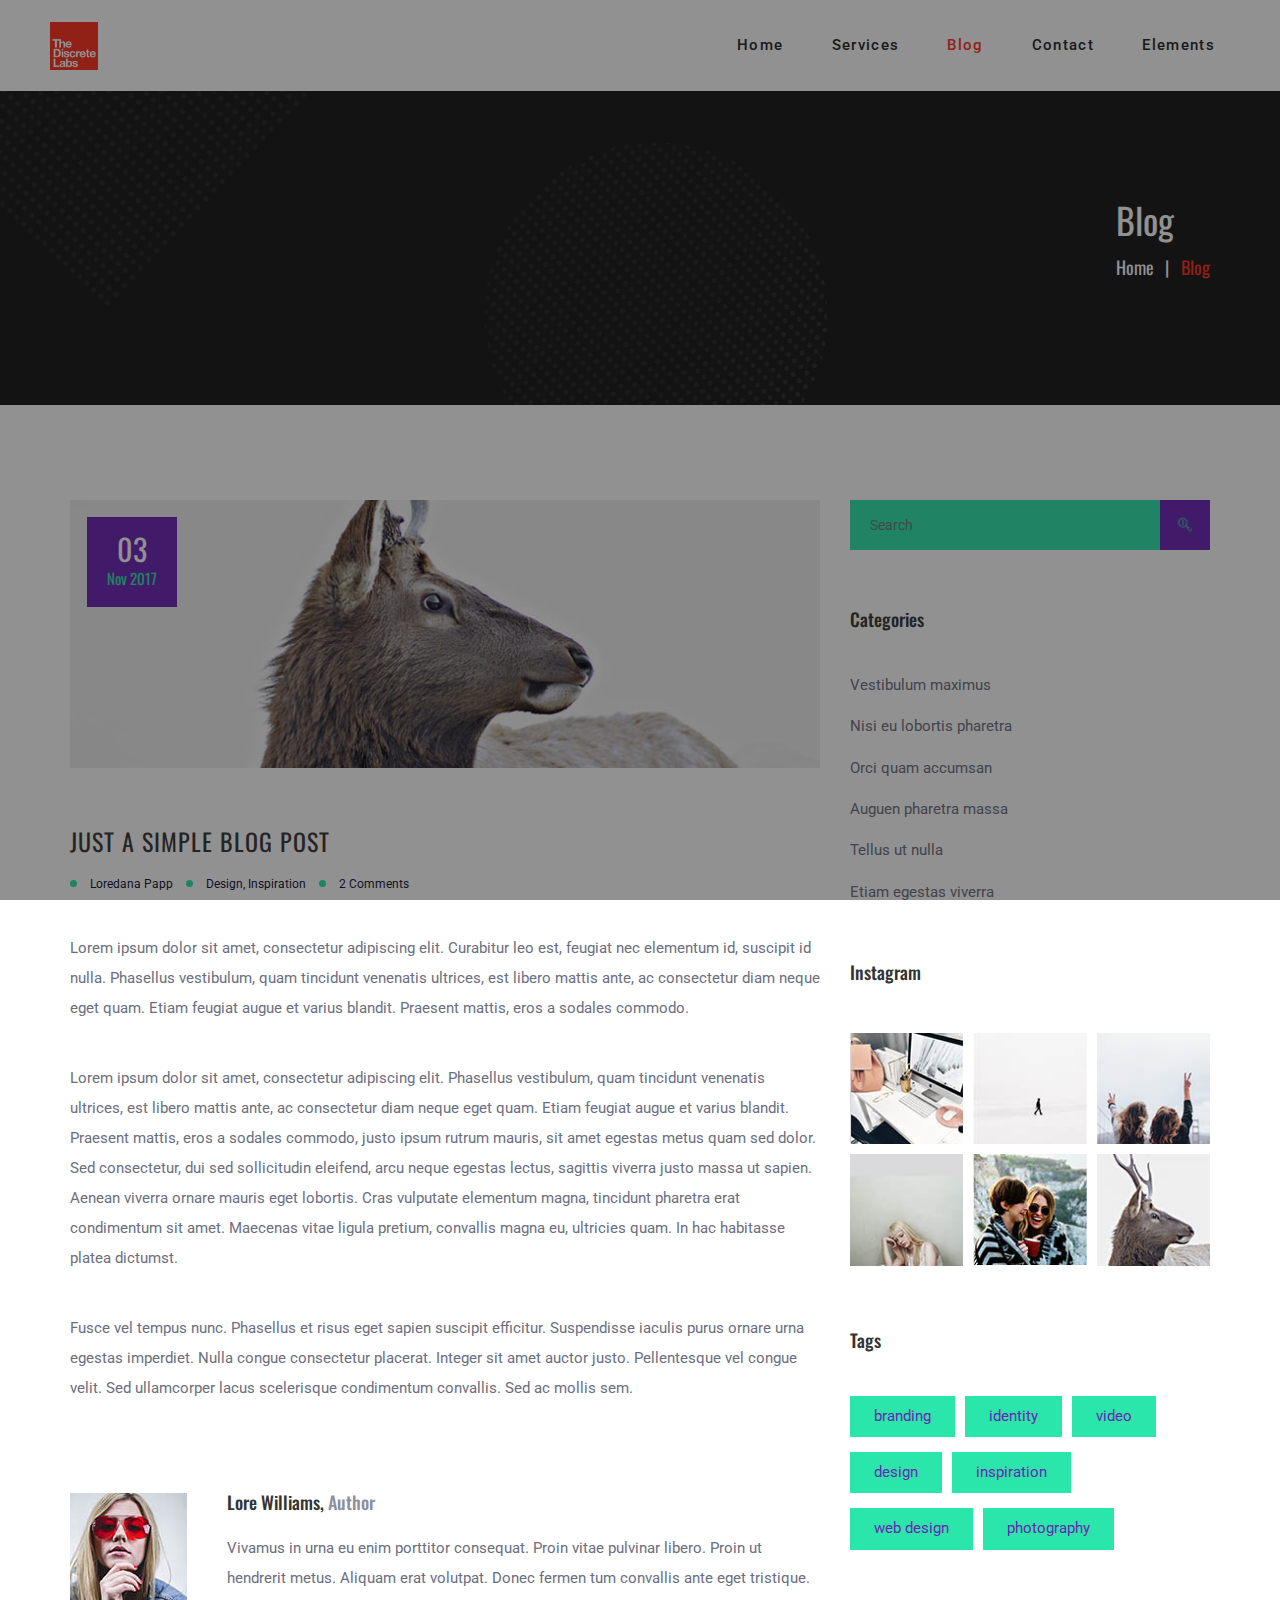
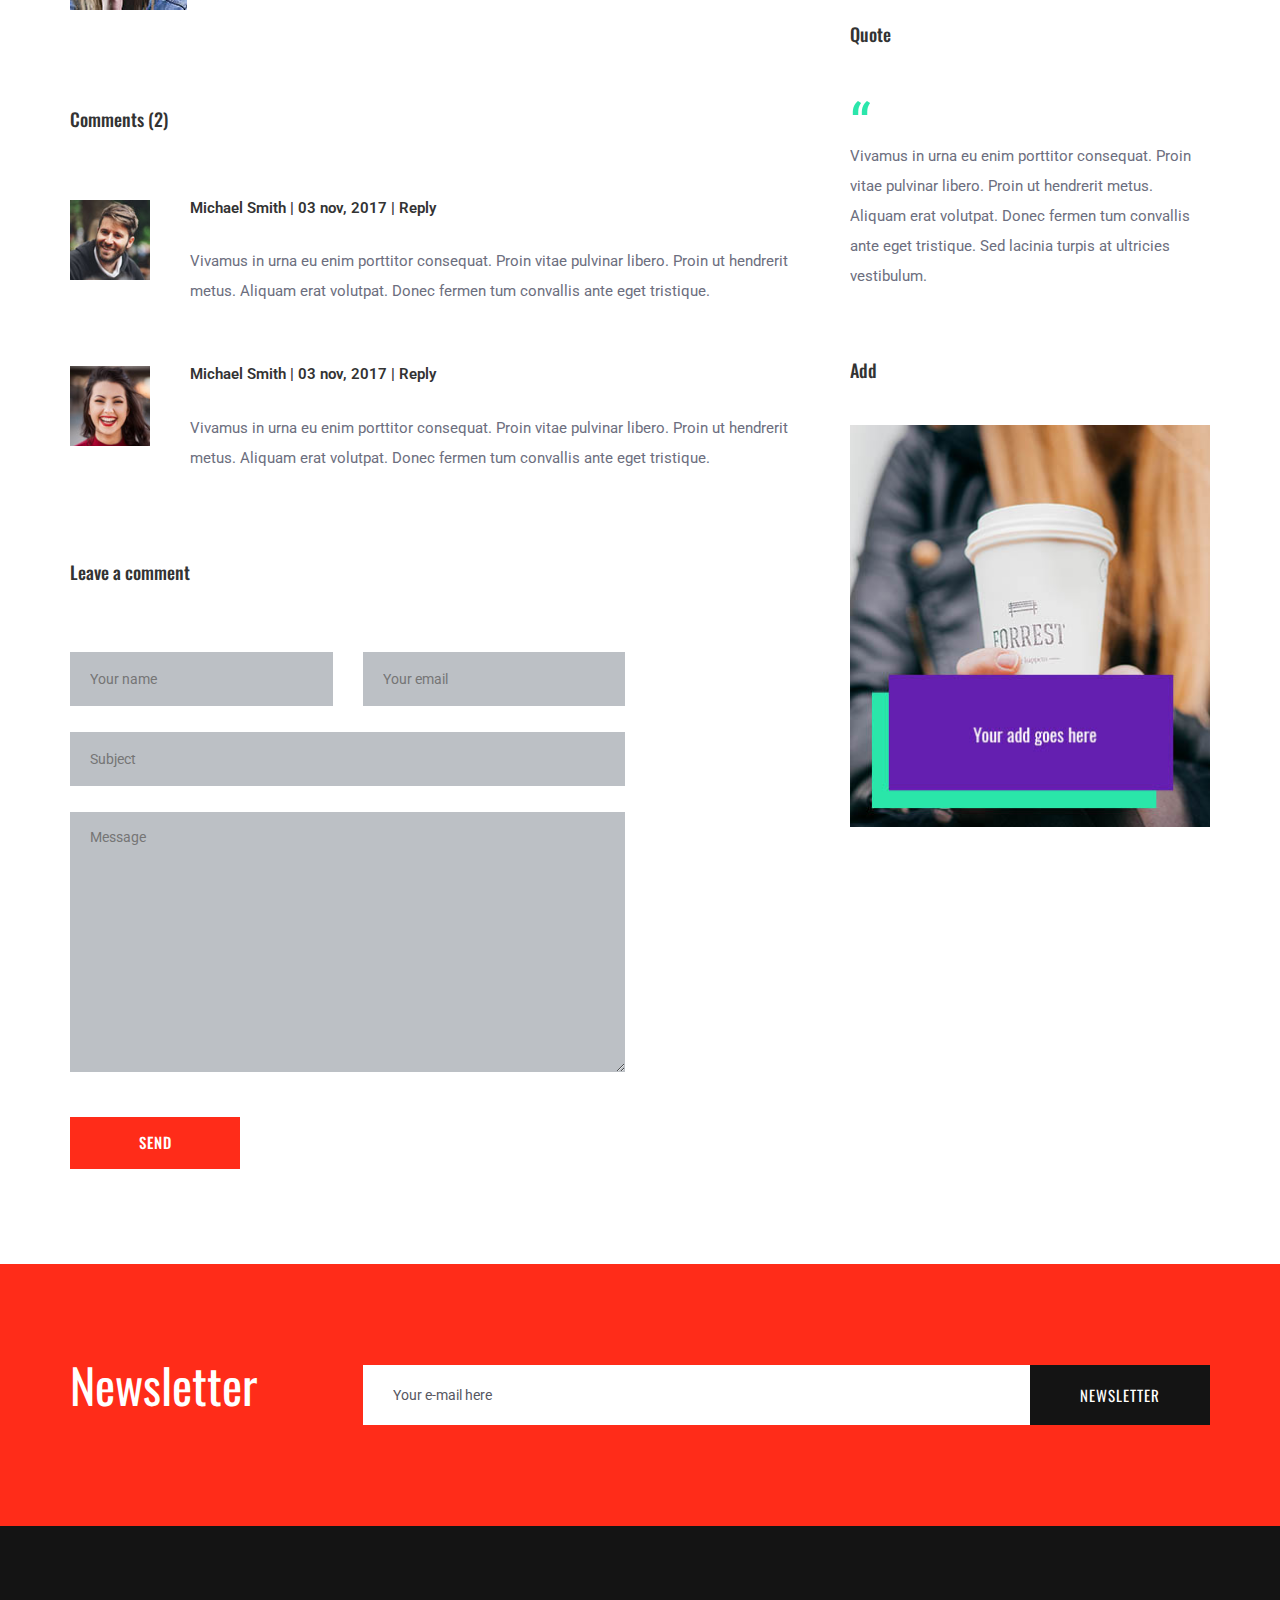
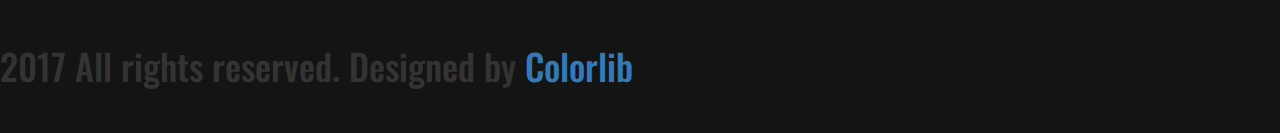
==== blog-post.html @ 73f7ffe5 "Initial Commit" ====
<!DOCTYPE html>
<html lang="en">
<head>
	<title>Labs - Design Studio</title>
	<meta charset="UTF-8">
	<meta name="description" content="Labs - Design Studio">
	<meta name="keywords" content="lab, onepage, creative, html">
	<meta name="viewport" content="width=device-width, initial-scale=1.0">
	<!-- Favicon -->
	<link href="img/favicon.ico" rel="shortcut icon"/>

	<!-- Google Fonts -->
	<link href="https://fonts.googleapis.com/css?family=Oswald:300,400,500,700|Roboto:300,400,600" rel="stylesheet">

	<!-- Stylesheets -->
	<link rel="stylesheet" href="css/bootstrap.min.css"/>
	<link rel="stylesheet" href="css/font-awesome.min.css"/>
	<link rel="stylesheet" href="css/flaticon.css"/>
	<link rel="stylesheet" href="css/owl.carousel.css"/>
	<link rel="stylesheet" href="css/style.css"/>


	<!--[if lt IE 9]>
	  <script src="https://oss.maxcdn.com/html5shiv/3.7.2/html5shiv.min.js"></script>
	  <script src="https://oss.maxcdn.com/respond/1.4.2/respond.min.js"></script>
	<![endif]-->

</head>
<body>
	<!-- Page Preloder -->
	<div id="preloder">
		<div class="loader">
			<img src="img/logo.png" alt="">
			<h2>Loading.....</h2>
		</div>
	</div>


	<!-- Header section -->
	<header class="header-section">
		<div class="logo">
			<img src="img/logo.png" alt=""><!-- Logo -->
		</div>
		<!-- Navigation -->
		<div class="responsive"><i class="fa fa-bars"></i></div>
		<nav>
			<ul class="menu-list">
				<li><a href="home.html">Home</a></li>
				<li><a href="services.html">Services</a></li>
				<li class="active"><a href="blog.html">Blog</a></li>
				<li><a href="contact.html">Contact</a></li>
				<li><a href="elements.html">Elements</a></li>
			</ul>
		</nav>
	</header>
	<!-- Header section end -->


	<!-- Page header -->
	<div class="page-top-section">
		<div class="overlay"></div>
		<div class="container text-right">
			<div class="page-info">
				<h2>Blog</h2>
				<div class="page-links">
					<a href="#">Home</a>
					<span>Blog</span>
				</div>
			</div>
		</div>
	</div>
	<!-- Page header end-->


	<!-- page section -->
	<div class="page-section spad">
		<div class="container">
			<div class="row">
				<div class="col-md-8 col-sm-7 blog-posts">
					<!-- Single Post -->
					<div class="single-post">
						<div class="post-thumbnail">
							<img src="img/blog/blog-1.jpg" alt="">
							<div class="post-date">
								<h2>03</h2>
								<h3>Nov 2017</h3>
							</div>
						</div>
						<div class="post-content">
							<h2 class="post-title">Just a simple blog post</h2>
							<div class="post-meta">
								<a href="">Loredana Papp</a>
								<a href="">Design, Inspiration</a>
								<a href="">2 Comments</a>
							</div>
							<p>Lorem ipsum dolor sit amet, consectetur adipiscing elit. Curabitur leo est, feugiat nec elementum id, suscipit id nulla. Phasellus vestibulum, quam tincidunt venenatis ultrices, est libero mattis ante, ac consectetur diam neque eget quam. Etiam feugiat augue et varius blandit. Praesent mattis, eros a sodales commodo.</p>
							<p>Lorem ipsum dolor sit amet, consectetur adipiscing elit. Phasellus vestibulum, quam tincidunt venenatis ultrices, est libero mattis ante, ac consectetur diam neque eget quam. Etiam feugiat augue et varius blandit. Praesent mattis, eros a sodales commodo, justo ipsum rutrum mauris, sit amet egestas metus quam sed dolor. Sed consectetur, dui sed sollicitudin eleifend, arcu neque egestas lectus, sagittis viverra justo massa ut sapien. Aenean viverra ornare mauris eget lobortis. Cras vulputate elementum magna, tincidunt pharetra erat condimentum sit amet. Maecenas vitae ligula pretium, convallis magna eu, ultricies quam. In hac habitasse platea dictumst. </p>
							<p>Fusce vel tempus nunc. Phasellus et risus eget sapien suscipit efficitur. Suspendisse iaculis purus ornare urna egestas imperdiet. Nulla congue consectetur placerat. Integer sit amet auctor justo. Pellentesque vel congue velit. Sed ullamcorper lacus scelerisque condimentum convallis. Sed ac mollis sem. </p>
						</div>
						<!-- Post Author -->
						<div class="author">
							<div class="avatar">
								<img src="img/avatar/03.jpg" alt="">
							</div>
							<div class="author-info">
								<h2>Lore Williams, <span>Author</span></h2>
								<p>Vivamus in urna eu enim porttitor consequat. Proin vitae pulvinar libero. Proin ut hendrerit metus. Aliquam erat volutpat. Donec fermen tum convallis ante eget tristique. </p>
							</div>
						</div>
						<!-- Post Comments -->
						<div class="comments">
							<h2>Comments (2)</h2>
							<ul class="comment-list">
								<li>
									<div class="avatar">
										<img src="img/avatar/01.jpg" alt="">
									</div>
									<div class="commetn-text">
										<h3>Michael Smith | 03 nov, 2017 | Reply</h3>
										<p>Vivamus in urna eu enim porttitor consequat. Proin vitae pulvinar libero. Proin ut hendrerit metus. Aliquam erat volutpat. Donec fermen tum convallis ante eget tristique. </p>
									</div>
								</li>
								<li>
									<div class="avatar">
										<img src="img/avatar/02.jpg" alt="">
									</div>
									<div class="commetn-text">
										<h3>Michael Smith | 03 nov, 2017 | Reply</h3>
										<p>Vivamus in urna eu enim porttitor consequat. Proin vitae pulvinar libero. Proin ut hendrerit metus. Aliquam erat volutpat. Donec fermen tum convallis ante eget tristique. </p>
									</div>
								</li>
							</ul>
						</div>
						<!-- Commert Form -->
						<div class="row">
							<div class="col-md-9 comment-from">
								<h2>Leave a comment</h2>
								<form class="form-class">
									<div class="row">
										<div class="col-sm-6">
											<input type="text" name="name" placeholder="Your name">
										</div>
										<div class="col-sm-6">
											<input type="text" name="email" placeholder="Your email">
										</div>
										<div class="col-sm-12">
											<input type="text" name="subject" placeholder="Subject">
											<textarea name="message" placeholder="Message"></textarea>
											<button class="site-btn">send</button>
										</div>
									</div>
								</form>
							</div>
						</div>
					</div>
				</div>
				<!-- Sidebar area -->
				<div class="col-md-4 col-sm-5 sidebar">
					<!-- Single widget -->
					<div class="widget-item">
						<form action="#" class="search-form">
							<input type="text" placeholder="Search">
							<button class="search-btn"><i class="flaticon-026-search"></i></button>
						</form>
					</div>
					<!-- Single widget -->
					<div class="widget-item">
						<h2 class="widget-title">Categories</h2>
						<ul>
							<li><a href="#">Vestibulum maximus</a></li>
							<li><a href="#">Nisi eu lobortis pharetra</a></li>
							<li><a href="#">Orci quam accumsan </a></li>
							<li><a href="#">Auguen pharetra massa</a></li>
							<li><a href="#">Tellus ut nulla</a></li>
							<li><a href="#">Etiam egestas viverra </a></li>
						</ul>
					</div>
					<!-- Single widget -->
					<div class="widget-item">
						<h2 class="widget-title">Instagram</h2>
						<ul class="instagram">
							<li><img src="img/instagram/1.jpg" alt=""></li>
							<li><img src="img/instagram/2.jpg" alt=""></li>
							<li><img src="img/instagram/3.jpg" alt=""></li>
							<li><img src="img/instagram/4.jpg" alt=""></li>
							<li><img src="img/instagram/5.jpg" alt=""></li>
							<li><img src="img/instagram/6.jpg" alt=""></li>
						</ul>
					</div>
					<!-- Single widget -->
					<div class="widget-item">
						<h2 class="widget-title">Tags</h2>
						<ul class="tag">
							<li><a href="">branding</a></li>
							<li><a href="">identity</a></li>
							<li><a href="">video</a></li>
							<li><a href="">design</a></li>
							<li><a href="">inspiration</a></li>
							<li><a href="">web design</a></li>
							<li><a href="">photography</a></li>
						</ul>
					</div>
					<!-- Single widget -->
					<div class="widget-item">
						<h2 class="widget-title">Quote</h2>
						<div class="quote">
							<span class="quotation">‘​‌‘​‌</span>
							<p>Vivamus in urna eu enim porttitor consequat. Proin vitae pulvinar libero. Proin ut hendrerit metus. Aliquam erat volutpat. Donec fermen tum convallis ante eget tristique. Sed lacinia turpis at ultricies vestibulum.</p>
						</div>
					</div>
					<!-- Single widget -->
					<div class="widget-item">
						<h2 class="widget-title">Add</h2>
						<div class="add">
							<a href=""><img src="img/add.jpg" alt=""></a>
						</div>
					</div>
				</div>
			</div>
		</div>
	</div>
	<!-- page section end-->


	<!-- newsletter section -->
	<div class="newsletter-section spad">
		<div class="container">
			<div class="row">
				<div class="col-md-3">
					<h2>Newsletter</h2>
				</div>
				<div class="col-md-9">
					<!-- newsletter form -->
					<form class="nl-form">
						<input type="text" placeholder="Your e-mail here">
						<button class="site-btn btn-2">Newsletter</button>
					</form>
				</div>
			</div>
		</div>
	</div>
	<!-- newsletter section end-->


	<!-- Footer section -->
	<footer class="footer-section">
		<h2>2017 All rights reserved. Designed by <a href="https://colorlib.com" target="_blank">Colorlib</a></h2>
	</footer>
	<!-- Footer section end -->



	<!--====== Javascripts & Jquery ======-->
	<script src="js/jquery-2.1.4.min.js"></script>
	<script src="js/owl.carousel.min.js"></script>
	<script src="js/main.js"></script>
</body>
</html>
---- css/flaticon.css ----
/*
  	Flaticon icon font: Flaticon
  	Creation date: 23/10/2017 13:59
  	*/

@font-face {
  font-family: "Flaticon";
  src: url("../fonts/Flaticon.eot");
  src: url("../fonts/Flaticon.eot?#iefix") format("embedded-opentype"),
       url("../fonts/Flaticon.woff") format("woff"),
       url("../fonts/Flaticon.ttf") format("truetype"),
       url("../fonts/Flaticon.svg#Flaticon") format("svg");
  font-weight: normal;
  font-style: normal;
}

@media screen and (-webkit-min-device-pixel-ratio:0) {
  @font-face {
    font-family: "Flaticon";
    src: url("../fonts/Flaticon.svg#Flaticon") format("svg");
  }
}

[class^="flaticon-"]:before, [class*=" flaticon-"]:before,
[class^="flaticon-"]:after, [class*=" flaticon-"]:after {   
  font-family: Flaticon;
  font-style: normal;
}

.flaticon-001-picture:before { content: "\f100"; }
.flaticon-002-caliper:before { content: "\f101"; }
.flaticon-003-energy-drink:before { content: "\f102"; }
.flaticon-004-build:before { content: "\f103"; }
.flaticon-005-thinking-1:before { content: "\f104"; }
.flaticon-006-prism:before { content: "\f105"; }
.flaticon-007-paint:before { content: "\f106"; }
.flaticon-008-team:before { content: "\f107"; }
.flaticon-009-idea-3:before { content: "\f108"; }
.flaticon-010-diamond:before { content: "\f109"; }
.flaticon-011-compass:before { content: "\f10a"; }
.flaticon-012-cube:before { content: "\f10b"; }
.flaticon-013-puzzle:before { content: "\f10c"; }
.flaticon-014-magic-wand:before { content: "\f10d"; }
.flaticon-015-book:before { content: "\f10e"; }
.flaticon-016-vision:before { content: "\f10f"; }
.flaticon-017-notebook:before { content: "\f110"; }
.flaticon-018-laptop-1:before { content: "\f111"; }
.flaticon-019-coffee-cup:before { content: "\f112"; }
.flaticon-020-creativity:before { content: "\f113"; }
.flaticon-021-thinking:before { content: "\f114"; }
.flaticon-022-branding:before { content: "\f115"; }
.flaticon-023-flask:before { content: "\f116"; }
.flaticon-024-idea-2:before { content: "\f117"; }
.flaticon-025-imagination:before { content: "\f118"; }
.flaticon-026-search:before { content: "\f119"; }
.flaticon-027-monitor:before { content: "\f11a"; }
.flaticon-028-idea-1:before { content: "\f11b"; }
.flaticon-029-sketchbook:before { content: "\f11c"; }
.flaticon-030-computer:before { content: "\f11d"; }
.flaticon-031-scheme:before { content: "\f11e"; }
.flaticon-032-explorer:before { content: "\f11f"; }
.flaticon-033-museum:before { content: "\f120"; }
.flaticon-034-cactus:before { content: "\f121"; }
.flaticon-035-smartphone:before { content: "\f122"; }
.flaticon-036-brainstorming:before { content: "\f123"; }
.flaticon-037-idea:before { content: "\f124"; }
.flaticon-038-graphic-tool-1:before { content: "\f125"; }
.flaticon-039-vector:before { content: "\f126"; }
.flaticon-040-rgb:before { content: "\f127"; }
.flaticon-041-graphic-tool:before { content: "\f128"; }
.flaticon-042-typography:before { content: "\f129"; }
.flaticon-043-sketch:before { content: "\f12a"; }
.flaticon-044-paint-bucket:before { content: "\f12b"; }
.flaticon-045-video-player:before { content: "\f12c"; }
.flaticon-046-laptop:before { content: "\f12d"; }
.flaticon-047-artificial-intelligence:before { content: "\f12e"; }
.flaticon-048-abstract:before { content: "\f12f"; }
.flaticon-049-projector:before { content: "\f130"; }
.flaticon-050-satellite:before { content: "\f131"; }
---- css/style.css ----
/* =================================
------------------------------------
	Labs - Design Studio
	Version: 1.0
 ------------------------------------ 
 ====================================*/
/*Includes:
 1. Default
 2. Theme
 3. Common Elements
 */
/*----------------------------------------*/
/*  1.  Theme default CSS
/*----------------------------------------*/
html,
body {
  height: 100%;
  font-family: "Roboto", sans-serif;
}

img {
  max-width: 100%;
}

h1,
h2,
h3,
h4,
h5,
h6 {
  font-family: "Oswald", sans-serif;
  padding: 0;
  margin: 0;
}

h2 {
  font-size: 36px;
}

p {
  font-size: 15px;
  color: #6c6e7e;
  line-height: 30px;
  font-family: "Roboto", sans-serif;
}

a:hover,
a:focus {
  text-decoration: none;
  outline: none;
  color: #0b1033;
}

li,
ul {
  margin: 0;
  padding: 0;
}

/*------------------------
	Helper css
--------------------------*/
.fix {
  overflow: hidden;
}

.pt100 {
  padding-top: 100px;
}

.pb100 {
  padding-bottom: 100px;
}

.mt100 {
  margin-top: 100px;
}

.mb100 {
  margin-bottom: 100px;
}

.mt60 {
  margin-top: 70px;
}

.mr20 {
  margin-right: 20px;
}

.mb0 {
  margin-bottom: 0 !important;
}

.col-push {
  left: 50%;
}

.col-pull {
  right: 50%;
}

.nopad {
  padding-left: 0;
  padding-right: 0;
}

.spad {
  padding-top: 95px;
  padding-bottom: 95px;
}

.section-title {
  text-align: center;
  margin-bottom: 90px;
  padding-top: 50px;
  position: relative;
}

.section-title h2 {
  text-transform: uppercase;
  color: #fff;
  font-weight: 400;
}

.section-title h2 span {
  background: #FF2C19;
  padding: 0 3px 5px;
  display: inline-block;
  color: #0b1033;
}

.section-title:after {
  content: "";
  position: absolute;
  left: 50%;
  top: 0;
  width: 5px;
  height: 30px;
  margin-left: -2.5px;
  background: #FF2C19;
}

.section-title.left {
  text-align: left;
}

.section-title.left:after {
  left: 0;
  margin-left: 0;
}

.section-title.dark h2 {
  color: #0b1033;
}

/*------------------------
	Common elements
--------------------------*/
.site-btn {
  font-family: "Oswald", sans-serif;
  font-size: 15px;
  color: #ffffff;
  display: inline-block;
  text-transform: uppercase;
  background: #FF2C19;
  padding: 15px 50px;
  font-weight: 500;
  letter-spacing: 1px;
  min-width: 170px;
  text-align: center;
  border: none;
}

.site-btn.btn-2 {
  background: #141414;
  color: #fff;
  font-weight: 400;
}

.site-btn.btn-3 {
  background: transparent;
  color: #141414;
  border: 1px solid #141414;
  padding: 14px 50px;
}

.site-btn:hover,
.site-btn:focus {
  text-decoration: none;
  outline: none;
}

/*------------------
	Preloder
--------------------*/
#preloder {
  position: fixed;
  width: 100%;
  height: 100%;
  top: 0;
  left: 0;
  z-index: 999999;
  background: #141414;
  display: table;
}

.loader {
  text-align: center;
  display: table-cell;
  vertical-align: middle;
}

.loader img {
  height: 100px;
  animation: loader 0.8s linear infinite;
  -webkit-animation: loader 0.8s linear infinite;
}

.loader h2 {
  color: #FF2C19;
  font-size: 14px;
  margin-top: 10px;
}

@keyframes loader {
  0% {
    opacity: 1;
  }
  50% {
    opacity: 0.3;
  }
  100% {
    opacity: 1;
  }
}
@-webkit-keyframes loader {
  0% {
    opacity: 1;
  }
  50% {
    opacity: 0.3;
  }
  100% {
    opacity: 1;
  }
}
/*------------------------
	Header css
--------------------------*/
.responsive {
  display: none;
}

.container-fluid {
  width: 95%;
  max-width: 1280px;
  margin: 0 auto;
}

.header-section {
  position: absolute;
  top: 0;
  left: 0;
  width: 100%;
  z-index: 999;
  padding: 0 50px;
  background: white;
  -webkit-transition: all 0.4s ease 0s;
  -o-transition: all 0.4s ease 0s;
  transition: all 0.4s ease 0s;
}

.header-section .logo {
  display: block;
  float: left;
  padding-top: 22px;
}

.header-section .logo img {
  height: 48px;
  width: auto;
  -webkit-transition: all 0.4s ease 0s;
  -o-transition: all 0.4s ease 0s;
  transition: all 0.4s ease 0s;
}

.header-section .menu-list {
  list-style: none;
  float: right;
}

.header-section .menu-list li {
  display: inline;
}

.header-section .menu-list li a {
  display: inline-block;
  padding: 35px 15px;
  margin-right: 15px;
  color: #222;
  position: relative;
  font-family: "Roboto", sans-serif;
  font-weight: 500;
  font-size: 15px;
  letter-spacing: 0.09em;
  -webkit-transition: all 0.4s ease 0s;
  -o-transition: all 0.4s ease 0s;
  transition: all 0.4s ease 0s;
}

.header-section .menu-list li a:hover,
.header-section .menu-list li a.active {
  color: #bcc0c5;
}

.header-section .menu-list li:last-child a {
  margin-right: 0;
}

.header-section .menu-list li.active a {
  color: #FF2C19;
}

.header-section .menu-list .current a:after {
  width: 10px;
  margin-left: -5px;
}

/*------------------------
	Footer section
--------------------------*/
.footer-section {
  background: #141414;
  padding: 120px 0 48px 0;
}
.footer-section .footer-about {
  display: flex;
  justify-content: space-between;
}
.footer-section .footer-about .logo {
  display: block;
  flex-shrink: 1;
  padding: 8px 0;
}
.footer-section .footer-about .logo img {
  height: 56px;
  width: auto;
  -webkit-transition: all 0.4s ease 0s;
  -o-transition: all 0.4s ease 0s;
  transition: all 0.4s ease 0s;
}
.footer-section .footer-about .blurb {
  flex: 1 1 85%;
  align-self: center;
}
.footer-section .footer-about .blurb h3 {
  font-family: "Roboto", sans-serif;
  font-size: 14px;
  line-height: 20px;
  padding: 8px 16px;
  font-weight: 300;
  max-width: 320px;
  color: #bcc0c5;
}
.footer-section .menu-list {
  list-style: none;
  display: flex;
  padding: 18px 0;
}
.footer-section .menu-list li {
  display: inline;
}
.footer-section .menu-list li a {
  display: inline-block;
  padding: 8px 4px;
  margin-right: 8px;
  color: #bcc0c5;
  position: relative;
  font-family: "Roboto", sans-serif;
  font-weight: 500;
  font-size: 14px;
  letter-spacing: 0.09em;
  -webkit-transition: all 0.4s ease 0s;
  -o-transition: all 0.4s ease 0s;
  transition: all 0.4s ease 0s;
}
.footer-section .footer-copyright {
  margin: 64px auto;
  text-align: center;
  font-size: 14px;
  font-family: "Roboto", sans-serif;
  color: #56565f;
}
@media screen and (min-width: 768px) and (max-width: 1280px) {
  .footer-section .site-btn {
    padding: 10px 30px;
  }
}
@media screen and (max-width: 768px) {
  .footer-section .footer-about {
    flex-direction: column;
    align-items: center;
    text-align: center;
  }
  .footer-section .menu-list {
    margin: 32px auto;
    flex-direction: column;
    align-items: center;
  }
}

/*------------------------
	Page Top Section
--------------------------*/
.page-top-section {
  position: relative;
  height: 405px;
  background: #141414;
}

.page-top-section .container {
  position: relative;
  z-index: 5;
}

.page-top-section .page-info {
  display: inline-block;
  padding-top: 200px;
}

.page-top-section .page-info h2 {
  color: #fff;
  font-weight: 400;
  margin-bottom: 15px;
  float: left;
}

.page-top-section .page-info .page-links a,
.page-top-section .page-info .page-links span {
  font-size: 18px;
  font-family: "Oswald", sans-serif;
  color: #fff;
  margin-right: 12px;
  padding-right: 12px;
  font-weight: 400;
  position: relative;
}

.page-top-section .page-info .page-links a:after,
.page-top-section .page-info .page-links span:after {
  position: absolute;
  content: "|";
  right: -3px;
}

.page-top-section .page-info .page-links span {
  margin-right: 0;
  padding-right: 0;
  color: #FF2C19;
}

.page-top-section .page-info .page-links span:after {
  display: none;
}

/*------------------------
	Newsletter Section
--------------------------*/
.newsletter-section {
  background: #FF2C19;
}

.newsletter-section h2 {
  font-size: 48px;
  color: #fff;
  font-weight: 400;
}

/* Newsletter form */
.nl-form {
  display: flex;
  padding: 6px 0;
}
.nl-form .site-btn {
  font-weight: 400;
  line-height: 30px;
  max-width: 400px;
}

.nl-form input[type=text] {
  border: none;
  padding: 15px 30px;
  flex-grow: 1;
  background: #ffffff;
  color: #56565f;
}

.nl-form input[type=text]:focus,
.nl-form input[type=text]:hover {
  outline: none;
}

.nl-form ::-webkit-input-placeholder {
  color: #56565f;
}

.nl-form :-ms-input-placeholder {
  color: #56565f;
}

.nl-form ::-ms-input-placeholder {
  color: #56565f;
}

.nl-form ::placeholder {
  color: #56565f;
}

.nl-form :-ms-input-placeholder {
  color: #56565f;
}

.nl-form ::-ms-input-placeholder {
  color: #56565f;
}

/*------------------------
	Hero section
--------------------------*/
.hero-section {
  height: 100%;
  position: relative;
}

.hero-content {
  width: 90%;
  max-width: 1200px;
  height: 100%;
  margin: 0 auto;
  display: flex;
  text-align: left;
  z-index: 5;
}
.hero-content .hero-center {
  align-self: center;
}
.hero-content h1, .hero-content h2 {
  text-align: left;
  color: #0b1033;
  margin-bottom: 0;
  margin-top: 2vw;
}
.hero-content h1 {
  font-size: 64px;
  font-weight: 700;
}
.hero-content h1 span {
  color: #FF2C19;
}
.hero-content h2 {
  font-size: 36px;
  font-weight: 400;
}
.hero-content .site-btn {
  margin-top: 48px;
}

.owl-carousel .owl-nav {
  position: absolute;
  top: 50%;
  width: 100%;
}

.owl-carousel .owl-nav .owl-prev,
.owl-carousel .owl-nav .owl-next {
  display: inline-block;
  height: 50px;
  width: 100px;
  background: #141414;
  color: #fff;
  text-align: center;
  padding-top: 10px;
  font-size: 20px;
  cursor: pointer;
}

.owl-carousel .owl-nav .owl-prev:hover,
.owl-carousel .owl-nav .owl-next:hover {
  background: #FF2C19;
}

.owl-carousel .owl-nav .owl-next {
  float: right;
}

.owl-carousel #bar {
  width: 0%;
  max-width: 100%;
  height: 4px;
  background: #FF2C19;
}

.owl-carousel #progressBar {
  width: 100%;
  position: absolute;
  bottom: 0;
  z-index: 1;
}

/*------------------------
	About section
--------------------------*/
.about-section,
.team-section {
  background: #141414;
  position: relative;
  z-index: 2;
}

.overlay {
  position: absolute;
  width: 100%;
  height: 100%;
  left: 0;
  top: 0;
  z-index: 3;
  background-image: url("../img/overlay.png");
  background-repeat: no-repeat;
  background-size: cover;
}

/*Card Section*/
.card-section {
  position: relative;
  padding-bottom: 100px;
  z-index: 5;
}

.lab-card {
  position: relative;
  margin-top: -50px;
  padding: 50px 25px;
  text-align: center;
  background: #f5faf8;
  -webkit-box-shadow: 0 0 8px rgba(74, 74, 74, 0.1);
  box-shadow: 0 0 8px rgba(74, 74, 74, 0.1);
  -webkit-transition: all 0.4s ease 0s;
  -o-transition: all 0.4s ease 0s;
  transition: all 0.4s ease 0s;
}

.lab-card .icon {
  margin-bottom: 30px;
  font-size: 70px;
  -webkit-transition: all 0.4s ease 0s;
  -o-transition: all 0.4s ease 0s;
  transition: all 0.4s ease 0s;
}

.lab-card h2 {
  text-transform: uppercase;
  font-size: 18px;
  color: #2b1640;
  margin-bottom: 30px;
  -webkit-transition: all 0.4s ease 0s;
  -o-transition: all 0.4s ease 0s;
  transition: all 0.4s ease 0s;
}

.lab-card p {
  color: #6c6e7e;
  line-height: 30px;
  -webkit-transition: all 0.4s ease 0s;
  -o-transition: all 0.4s ease 0s;
  transition: all 0.4s ease 0s;
}

.lab-card:hover {
  background: #FF2C19;
}

.lab-card:hover h2,
.lab-card:hover p,
.lab-card:hover .icon {
  color: #fff;
}

/* About contant */
.about-contant {
  position: relative;
  z-index: 5;
}

.about-contant p {
  color: #fff;
}

.intro-video {
  -webkit-transform: translateY(50%);
  -ms-transform: translateY(50%);
  transform: translateY(50%);
  margin-top: -90px;
}

.intro-video img {
  -webkit-box-shadow: 0 0 50px rgba(0, 0, 0, 0.35);
  box-shadow: 0 0 50px rgba(0, 0, 0, 0.35);
}

.intro-video a {
  position: absolute;
  width: 60px;
  height: 60px;
  left: 50%;
  top: 50%;
  margin-left: -30px;
  margin-top: -30px;
  color: #ffffff;
  background: #FF2C19;
  border-radius: 50%;
  text-align: center;
  padding-top: 20px;
  padding-left: 5px;
}

/*------------------------
  Testimonial section
--------------------------*/
.testimonial-section {
  padding-top: 320px;
  background: #220c3b;
  position: relative;
}

.test-overlay {
  position: absolute;
  background-image: url("../img/test-man.png");
  background-repeat: no-repeat;
  background-position: bottom right;
  background-size: contain;
  bottom: 0;
  height: 78%;
  left: 50px;
}

.testimonial span {
  display: block;
  font-family: "Roboto", sans-serif;
  font-size: 48px;
  color: #141414;
}

.testimonial p {
  font-style: italic;
  color: #fff;
  font-weight: 400;
  line-height: 36px;
}

.testimonial .avatar {
  width: 60px;
  height: 60px;
  border-radius: 50%;
  overflow: hidden;
  float: left;
  margin-right: 20px;
}

.testimonial .client-info {
  margin-top: 40px;
}

.testimonial .client-name {
  float: left;
  padding-top: 20px;
}

.testimonial .client-name h2 {
  font-size: 18px;
  color: #fff;
  font-weight: 400;
}

.testimonial .client-name p {
  font-style: normal;
  font-size: 12px;
  color: #969696;
}

/* Testimonial carousel */
#testimonial-slide {
  position: relative;
}

#testimonial-slide .owl-dots {
  position: absolute;
  width: 8px;
  top: 100px;
}

#testimonial-slide .owl-dots .owl-dot {
  width: 8px;
  height: 8px;
  background: #fff;
  border-radius: 15px;
  display: block;
  margin-bottom: 15px;
  position: relative;
  -webkit-transition: all 0.4s;
  -o-transition: all 0.4s;
  transition: all 0.4s;
}

#testimonial-slide .owl-dots .owl-dot:after {
  position: absolute;
  content: "";
  width: 28px;
  height: 28px;
  border: 2px solid #141414;
  border-radius: 40px;
  left: -10px;
  top: -10px;
  -webkit-transition: all 0.4s;
  -o-transition: all 0.4s;
  transition: all 0.4s;
  -webkit-transform: scale(0);
  -ms-transform: scale(0);
  transform: scale(0);
}

#testimonial-slide .owl-dots .owl-dot.active {
  background: #6a23b5;
  margin-bottom: 25px;
  margin-top: 25px;
}

#testimonial-slide .owl-dots .owl-dot.active:after {
  -webkit-transform: scale(1);
  -ms-transform: scale(1);
  transform: scale(1);
}

#testimonial-slide .owl-dots .owl-dot:first-child.active {
  margin-top: 15px;
}

/*----------------------------------
	header and icon box element
------------------------------------*/
.services-section {
  padding-top: 320px;
}

.service {
  margin-bottom: 90px;
}

.service,
.icon-box {
  display: -webkit-inline-box;
  display: -ms-inline-flexbox;
  display: inline-flex;
}

.service .icon,
.icon-box .icon {
  font-size: 40px;
  margin-right: 30px;
}

.service .service-text h2,
.service .icon-box-text h2,
.icon-box .service-text h2,
.icon-box .icon-box-text h2 {
  font-size: 18px;
  text-transform: uppercase;
  margin-bottom: 20px;
  font-weight: 400;
}

.service .service-text p,
.service .icon-box-text p,
.icon-box .service-text p,
.icon-box .icon-box-text p {
  font-size: 15px;
}

.service.light h2,
.service.light p,
.service.light .icon,
.icon-box.light h2,
.icon-box.light p,
.icon-box.light .icon {
  color: #fff;
}

.service.left,
.icon-box.left {
  text-align: right;
}

.service.left .icon,
.icon-box.left .icon {
  margin-left: 30px;
  margin-right: 0;
}

/*------------------------
	Team section
--------------------------*/
.team-section .container {
  position: relative;
  z-index: 5;
}

.member {
  text-align: center;
}

.member img {
  margin-bottom: 60px;
}

.member h2 {
  font-size: 24px;
  font-weight: 400;
  margin-bottom: 20px;
  color: #fff;
}

.member h3 {
  font-size: 14px;
  color: #FF2C19;
  font-weight: 400;
  text-transform: uppercase;
}

/*------------------------
	Promotion section
--------------------------*/
.promotion-section {
  background: #FF2C19;
  padding: 115px 0;
}

.promotion-section h2 {
  font-weight: 400;
  color: #fff;
  font-size: 48px;
  margin-bottom: 18px;
}

.promotion-section p {
  color: #fff;
  font-size: 24px;
  margin-bottom: 0;
  font-weight: 300;
}

.promotion-section .promo-btn-area {
  text-align: right;
  padding-top: 15px;
}

/*------------------------
	Contact section
--------------------------*/
.contact-section {
  position: relative;
}

.contact-section:after {
  position: absolute;
  content: "";
  width: 50%;
  height: 100%;
  left: 0px;
  top: 0;
  background: #141414;
  z-index: -1;
}

.form-class input[type=text] {
  width: 100%;
  margin-bottom: 26px;
  border: none;
  background: #bcc0c5;
  padding: 17px 20px;
}

.form-class input[type=text]:focus,
.form-class input[type=text]:hover {
  outline: none;
}

.form-class textarea {
  width: 100%;
  margin-bottom: 40px;
  border: none;
  background: #bcc0c5;
  padding: 15px 20px;
  height: 260px;
}

.form-class textarea:focus,
.form-class textarea:hover {
  outline: none;
}

/* Contact Info*/
.contact-info .section-title {
  margin-bottom: 40px;
}

.contact-info p {
  color: #fff;
}

.contact-info h3 {
  font-weight: 400;
  color: #FF2C19;
  margin-bottom: 20px;
}

.contact-info .con-item {
  font-size: 14px;
}

/*------------------------
	Features Section
--------------------------*/
.features .icon-box .icon {
  color: #2be6ab;
  margin-top: -10px;
}

.features .icon-box:last-child {
  margin-bottom: 0;
}

.features .icon-box {
  margin-bottom: 90px;
}

.service-subtitle {
  margin: 0 auto 48px;
  text-transform: uppercase;
  text-align: center;
  font-family: "Roboto", sans-serif;
  font-size: 18px;
  color: #FF2C19;
  font-weight: 600;
}

/*------------------------
	Services Card Section
--------------------------*/
.sv-card .card-img {
  position: relative;
  display: block;
  overflow: hidden;
  max-height: 260px;
}

.sv-card .card-img img {
  min-width: 100%;
}

.sv-card .card-img:after {
  position: absolute;
  content: "";
  width: 100%;
  height: 100%;
  left: 0;
  top: 0;
  z-index: 1;
  background: #2be6ab;
  opacity: 0;
  -webkit-transition: all 0.4s ease 0s;
  -o-transition: all 0.4s ease 0s;
  transition: all 0.4s ease 0s;
}

.sv-card:hover .card-img:after {
  opacity: 0.8;
}

.sv-card .card-text {
  padding: 70px 45px;
  padding-right: 15px;
  background: #f5f9f8;
}

.sv-card .card-text h2 {
  text-transform: uppercase;
  font-size: 18px;
  margin-bottom: 28px;
}

.sv-card .card-text p {
  font-size: 15px;
}

/*------------------------
	Blog Page
--------------------------*/
.post-item {
  margin-bottom: 90px;
}

.post-thumbnail {
  position: relative;
  overflow: hidden;
  margin-bottom: 60px;
}

.post-thumbnail .post-date {
  position: absolute;
  width: 90px;
  height: 90px;
  background: #6a23b5;
  top: 17px;
  left: 17px;
  text-align: center;
  padding-top: 15px;
}

.post-thumbnail .post-date h2 {
  color: #fff;
  font-size: 30px;
  font-weight: 400;
  margin-bottom: 5px;
}

.post-thumbnail .post-date h3 {
  font-size: 15px;
  color: #2be6ab;
  font-weight: 400;
}

.post-title {
  font-size: 24px;
  font-weight: 400;
  letter-spacing: 1px;
  text-transform: uppercase;
  margin-bottom: 18px;
}

.post-meta {
  margin-bottom: 40px;
}

.post-meta a {
  color: #0b1033;
  font-size: 12px;
  padding-left: 20px;
  position: relative;
  margin-left: 10px;
}

.post-meta a:after {
  position: absolute;
  content: "";
  width: 7px;
  height: 7px;
  left: 0;
  top: 3px;
  background: #2be6ab;
  border-radius: 10px;
}

.post-meta a:first-child {
  margin-left: 0;
}

.read-more {
  font-family: "Oswald", sans-serif;
  font-size: 16px;
  color: #0b1033;
  position: relative;
  display: inline-block;
  clear: both;
  padding-bottom: 5px;
  margin-top: 40px;
}

.read-more:after {
  position: absolute;
  content: "";
  width: 100%;
  height: 3px;
  left: 0;
  bottom: 0;
  background: #2be6ab;
  border-radius: 10px;
}

.page-pagination a {
  display: inline-block;
  font-family: "Oswald", sans-serif;
  font-size: 16px;
  color: #0b1033;
  padding: 6px 10px;
  margin-right: 5px;
}

.page-pagination a.active {
  background: #2be6ab;
}

/* Sidebar */
.widget-item {
  margin-bottom: 60px;
  overflow: hidden;
}

.widget-item .widget-title {
  font-size: 18px;
  margin-bottom: 45px;
}

.widget-item ul {
  list-style: none;
}

.widget-item ul li a {
  color: #6c6e7e;
  display: block;
  margin-bottom: 20px;
  font-size: 15px;
}

.widget-item ul li a:hover {
  color: #2be6ab;
}

.widget-item ul li:last-child a {
  margin-bottom: 0;
}

.widget-item ul.instagram {
  margin-left: -5px;
  margin-right: -5px;
}

.widget-item ul.instagram li {
  width: 33.33%;
  float: left;
  padding: 5px;
}

.widget-item ul.instagram li img {
  min-width: 100%;
}

.widget-item ul.tag li {
  display: block;
  background: #2be6ab;
  padding: 10px 24px;
  float: left;
  margin-right: 10px;
  margin-bottom: 15px;
}

.widget-item ul.tag li a {
  color: #6a23b5;
  margin-bottom: 0;
}

.widget-item .quote .quotation {
  display: block;
  color: #2be6ab;
  font-size: 60px;
  line-height: normal;
  margin-bottom: -20px;
}

.search-form {
  position: relative;
}

.search-form input[type=text] {
  width: 100%;
  border: none;
  background: #2be6ab;
  padding: 15px 20px;
}

.search-form input[type=text]:focus,
.search-form input[type=text]:hover {
  outline: none;
}

.search-form .search-btn {
  position: absolute;
  width: 50px;
  height: 50px;
  display: block;
  right: 0;
  top: 0;
  border: 0;
  background: #6a23b5;
  color: #2be6ab;
}

.search-form .search-btn:focus,
.search-form .search-btn:hover {
  outline: none;
}

/*------------------------
	Single Post
--------------------------*/
.single-post .post-content {
  margin-bottom: 90px;
}

.single-post .post-content p {
  margin-bottom: 40px;
}

.single-post .author {
  display: -webkit-inline-box;
  display: -ms-inline-flexbox;
  display: inline-flex;
  margin-bottom: 100px;
}

.single-post .author .avatar {
  margin-right: 40px;
}

.single-post .author .avatar img {
  min-width: 117px;
}

.single-post .author .author-info h2 {
  font-size: 18px;
  margin-bottom: 20px;
}

.single-post .author .author-info h2 span {
  color: #8e8f9b;
}

/* Comments css*/
.comments h2,
.comment-from h2 {
  font-size: 18px;
  margin-bottom: 70px;
}

.comment-list {
  list-style: none;
  margin-bottom: 90px;
}

.comment-list li {
  margin-bottom: 60px;
}

.comment-list li .avatar {
  width: calc(100% - (100% - 80px));
  float: left;
  margin-right: 40px;
}

.comment-list li .commetn-text h3 {
  font-size: 15px;
  font-family: "Roboto", sans-serif;
  margin-bottom: 30px;
  font-weight: 600;
}

/*=========================
	Other Pages
=========================*/
/* Contact page Map */
.map {
  height: 750px;
}

/*------------------------
	Elements
--------------------------*/
.element {
  margin-bottom: 90px;
}

.element h4 {
  font-size: 36px;
  text-transform: uppercase;
  font-weight: 400;
  margin-bottom: 70px;
}

/*===  Progress Bar Element ===*/
.single-progress-item {
  margin-bottom: 15px;
  position: relative;
}

.single-progress-item p {
  font-family: "Oswald", sans-serif;
  color: #333;
  margin-bottom: 12px;
  font-weight: 500;
}

.progress-bar-style {
  display: block;
  height: 5px;
  position: relative;
  width: 100%;
  background: #f4f8fc;
}

.bar-inner {
  position: absolute;
  height: 100%;
  left: 0;
  top: 0;
  background: #2be6ab;
}

.bar-inner span {
  position: absolute;
  right: 0;
  font-weight: bold;
  top: -35px;
  font-family: "Oswald", sans-serif;
  color: #333;
  font-weight: 500;
}

/*===  Accordions Element ===*/
.site-accordions {
  margin-top: 40px;
}

.site-accordions .panel {
  margin-bottom: 24px;
}

.site-accordions .panel-heading {
  background: #6a23b5;
  color: #fff;
  position: relative;
  padding: 16px 50px;
  border: none;
  border-radius: 0;
}

.site-accordions .panel-heading .panel-title {
  font-size: 15px;
  font-family: "Roboto", sans-serif;
  text-transform: none;
  margin: 0;
  -webkit-transition: all 0.4s ease 0s;
  -o-transition: all 0.4s ease 0s;
  transition: all 0.4s ease 0s;
}

.site-accordions .panel-heading a {
  position: absolute;
  display: block;
  height: 100%;
  width: 48px;
  right: 0;
  top: 0;
  -webkit-transition: all 0.4s ease 0s;
  -o-transition: all 0.4s ease 0s;
  transition: all 0.4s ease 0s;
}

.site-accordions .panel-heading a:after {
  position: absolute;
  content: "+";
  color: #fff;
  left: 20px;
  font-size: 15px;
  padding-top: 15px;
}

.site-accordions .panel.active .panel-heading {
  background: #2be6ab;
  color: #6a23b5;
}

.site-accordions .panel.active .panel-heading a {
  background: #6a23b5;
}

.site-accordions .panel.active .panel-heading a:after {
  content: "-";
  color: #2be6ab;
  left: 23px;
  padding-top: 13px;
}

/*===  Progress Circle Element ===*/
.circle-progress {
  text-align: center;
  position: relative;
}

.circle-progress canvas {
  -webkit-transform: rotate(90deg);
  -ms-transform: rotate(90deg);
  transform: rotate(90deg);
}

.circle-progress .progress-info {
  position: absolute;
  width: 100%;
  top: 30%;
}

.circle-progress .progress-info p {
  font-family: "Roboto", sans-serif;
  color: #7c8d93;
  font-size: 14px;
  font-weight: 600;
}

/*===  Facts Element ===*/
.facts .fact {
  display: -webkit-inline-box;
  display: -ms-inline-flexbox;
  display: inline-flex;
}

.facts .fact .icon {
  margin-right: 20px;
  color: #6a23b5;
  font-size: 45px;
  padding-top: 10px;
}

.facts .fact .fact-text h2 {
  font-family: "Roboto", sans-serif;
  font-size: 72px;
  color: #2be6ab;
  font-weight: 600;
  margin-bottom: 5px;
}

.facts .fact .fact-text h3 {
  font-size: 16px;
  font-weight: 500;
}

/* ===========================
	Responsive
==============================*/
/* Desktop :768px. */
@media only screen and (min-width: 1550px) {
  #testimonial-slide .owl-dots {
    right: -100px;
  }

  .test-overlay {
    width: 500px;
  }
}
@media only screen and (min-width: 1280px) and (max-width: 1549px) {
  #testimonial-slide .owl-dots {
    right: -40px;
  }

  .test-overlay {
    width: 400px;
  }
}
@media only screen and (min-width: 992px) and (max-width: 1279px) {
  #testimonial-slide .owl-dots {
    right: -25px;
  }
}
@media only screen and (max-width: 1254px) {
  #testimonial-slide .owl-dots {
    top: 95%;
    -webkit-transform: rotate(-90deg);
    -ms-transform: rotate(-90deg);
    transform: rotate(-90deg);
    -webkit-transform-origin: left center;
    -ms-transform-origin: left center;
    transform-origin: left center;
    left: 50%;
    margin-left: -4px;
  }

  .hero-content h1 {
    font-size: 48px;
  }
  .hero-content h2 {
    font-size: 24px;
  }
}
/* Tablet :768px. */
@media only screen and (min-width: 768px) and (max-width: 991px) {
  .test-overlay {
    display: none;
  }

  #testimonial-slide .owl-dots {
    top: 95%;
    -webkit-transform: rotate(-90deg);
    -ms-transform: rotate(-90deg);
    transform: rotate(-90deg);
    -webkit-transform-origin: left center;
    -ms-transform-origin: left center;
    transform-origin: left center;
    left: 50%;
    margin-left: -4px;
  }

  .card-section {
    padding-bottom: 0;
  }

  .lab-card {
    margin-bottom: 80px;
  }

  .promotion-section .promo-btn-area {
    text-align: left;
  }

  .contact-section::after {
    width: 100%;
    right: 0;
  }

  .contact-info {
    margin-bottom: 95px;
  }

  .col-push {
    left: 0;
  }

  .col-pull {
    right: 0;
  }

  .sv-card {
    margin-bottom: 30px;
  }

  .newsletter-section h2 {
    margin-bottom: 30px;
  }

  .circle-progress {
    margin-bottom: 40px;
  }

  .icon-box {
    margin-bottom: 30px;
  }

  .facts .fact {
    margin-bottom: 40px;
  }

  .nl-form {
    margin-top: 16px;
  }

  .hero-content h1 {
    font-size: 36px;
  }
  .hero-content h2 {
    font-size: 24px;
  }

  .site-btn {
    font-size: 14px;
    padding: 15px 30px;
  }
}
/* Large Mobile :480px. */
@media only screen and (max-width: 767px) {
  .header-section .logo {
    padding-top: 20px;
    padding-bottom: 20px;
  }

  .header-section .menu-list {
    display: none;
    float: none;
    clear: both;
    border-top: 1px solid #ddd;
  }

  .header-section .menu-list li {
    display: inline;
  }

  .header-section .menu-list li a {
    display: block;
    padding: 10px;
    margin-right: 0;
  }

  .header-section .menu-list li a:after {
    left: 0%;
  }

  .header-section .menu-list li a:hover:after {
    width: 10px;
    margin-left: 10px;
  }

  .header-section .menu-list .current a:after {
    margin-left: 10px;
  }

  .responsive {
    display: block;
    color: #333;
    font-size: 34px;
    position: absolute;
    right: 30px;
    padding-top: 10px;
  }

  .owl-carousel .owl-nav .owl-prev,
.owl-carousel .owl-nav .owl-next {
    width: 50px;
  }

  .hero-content img {
    max-width: 280px;
  }

  .hero-content h1 {
    font-size: 28px;
  }
  .hero-content h2 {
    font-size: 20px;
  }

  .site-btn {
    font-size: 12px;
    padding: 10px 24px;
  }

  .test-overlay {
    display: none;
  }

  #testimonial-slide .owl-dots {
    top: 86%;
    -webkit-transform: rotate(-90deg);
    -ms-transform: rotate(-90deg);
    transform: rotate(-90deg);
    -webkit-transform-origin: left center;
    -ms-transform-origin: left center;
    transform-origin: left center;
    left: 50%;
    margin-left: -4px;
  }

  .card-section {
    padding-bottom: 0;
  }

  .lab-card {
    margin-bottom: 80px;
  }

  .testimonial-section {
    padding-top: 160px;
  }

  .member {
    margin-bottom: 60px;
  }

  .promotion-section .promo-btn-area {
    text-align: left;
  }

  .contact-section::after {
    width: 100%;
    right: 0;
  }

  .contact-info {
    margin-bottom: 95px;
  }

  .col-push {
    left: 0;
  }

  .col-pull {
    right: 0;
  }

  .devices {
    margin-top: 70px;
    margin-bottom: 70px;
  }

  .sv-card {
    margin-bottom: 30px;
  }

  .newsletter-section h2 {
    margin-bottom: 30px;
  }

  .nl-form {
    text-align: center;
    flex-direction: column;
    align-items: center;
  }

  .nl-form input[type=text] {
    margin-bottom: 8px;
    width: 100%;
  }

  .circle-progress {
    margin-bottom: 40px;
  }

  .page-pagination,
.blog-posts {
    margin-bottom: 90px;
  }

  .buttons button {
    margin-bottom: 20px;
  }

  .icon-box {
    margin-bottom: 30px;
  }

  .facts .fact {
    margin-bottom: 40px;
  }
}
/* small mobile :320px. */
@media only screen and (max-width: 479px) {
  .header-section {
    padding: 0 20px;
  }

  .intro-video {
    margin-top: -30px;
  }

  .post-thumbnail .post-date {
    -webkit-transform: scale(0.7);
    -ms-transform: scale(0.7);
    transform: scale(0.7);
    -webkit-transform-origin: left top;
    -ms-transform-origin: left top;
    transform-origin: left top;
  }

  .single-post .author .avatar {
    margin-right: 20px;
  }

  .single-post .author .avatar img {
    min-width: 60px;
  }

  .buttons button {
    margin-bottom: 20px;
  }
}

/*# sourceMappingURL=style.css.map */
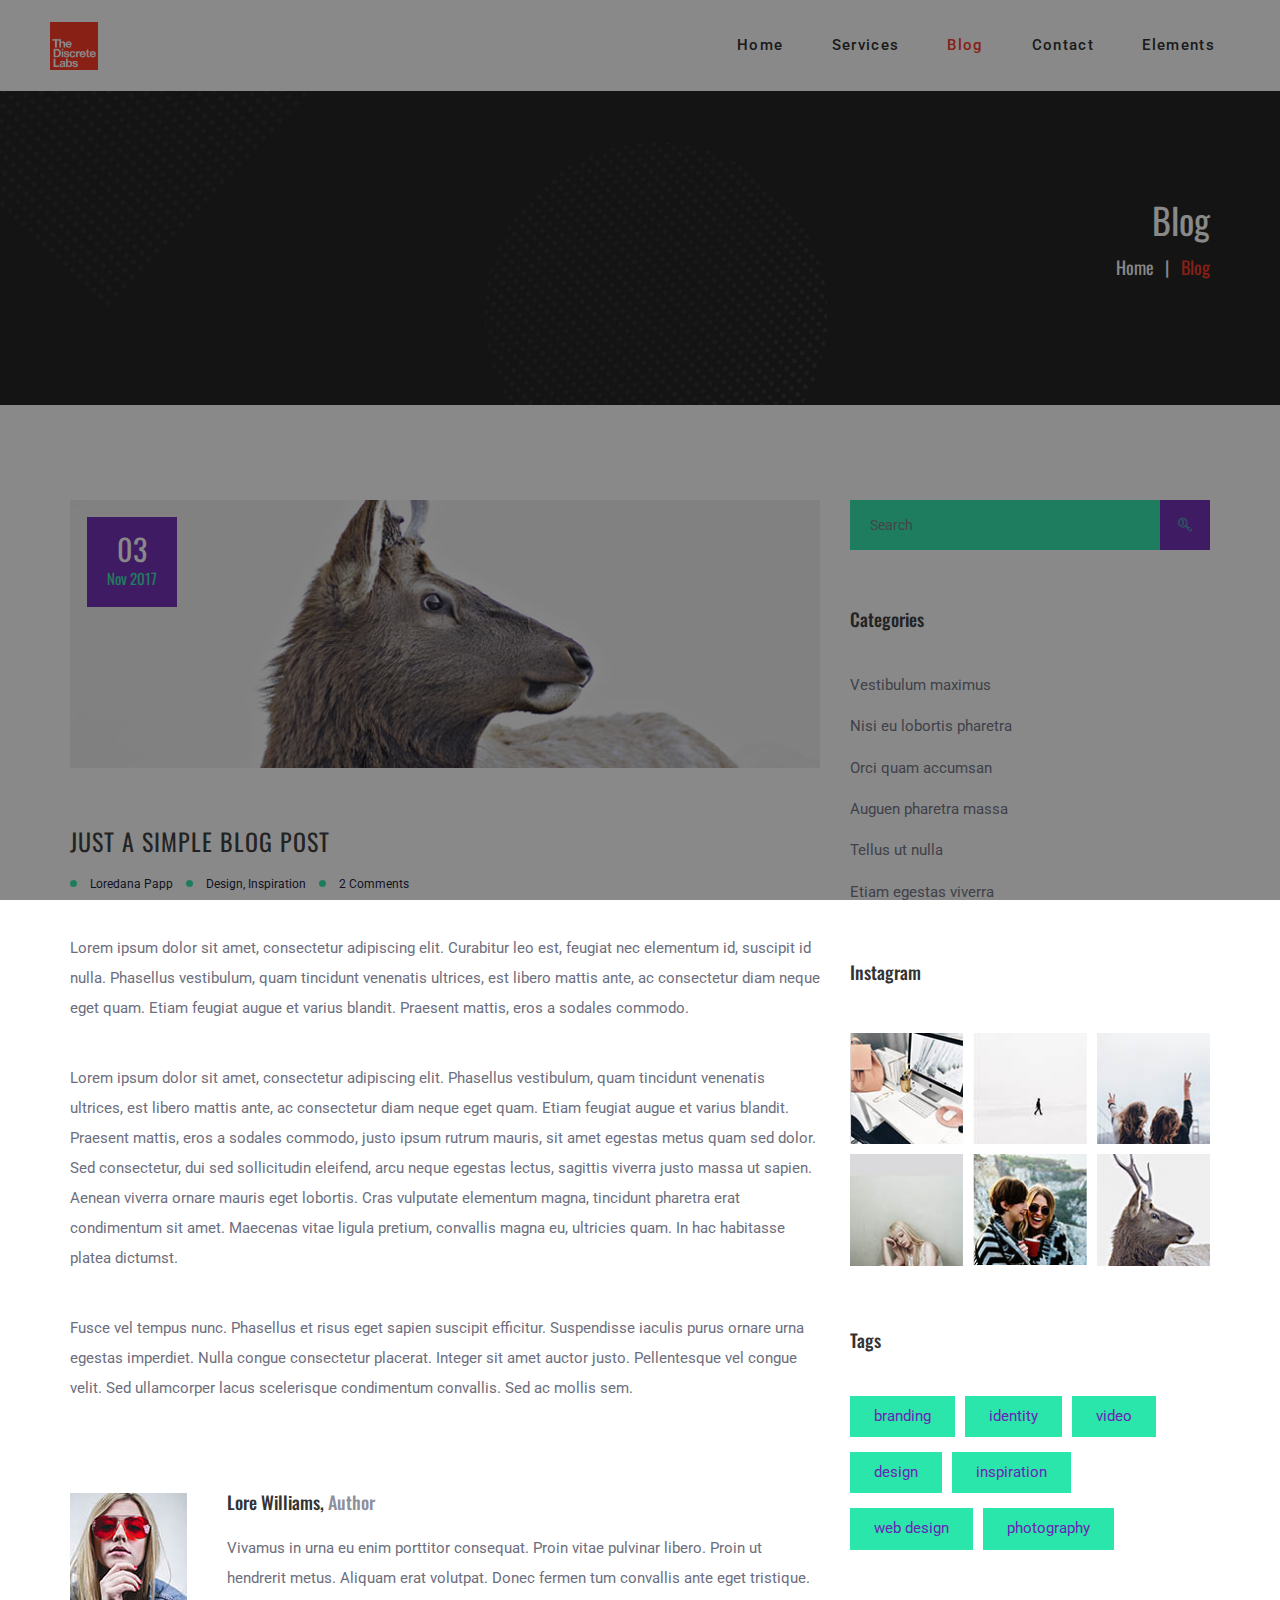
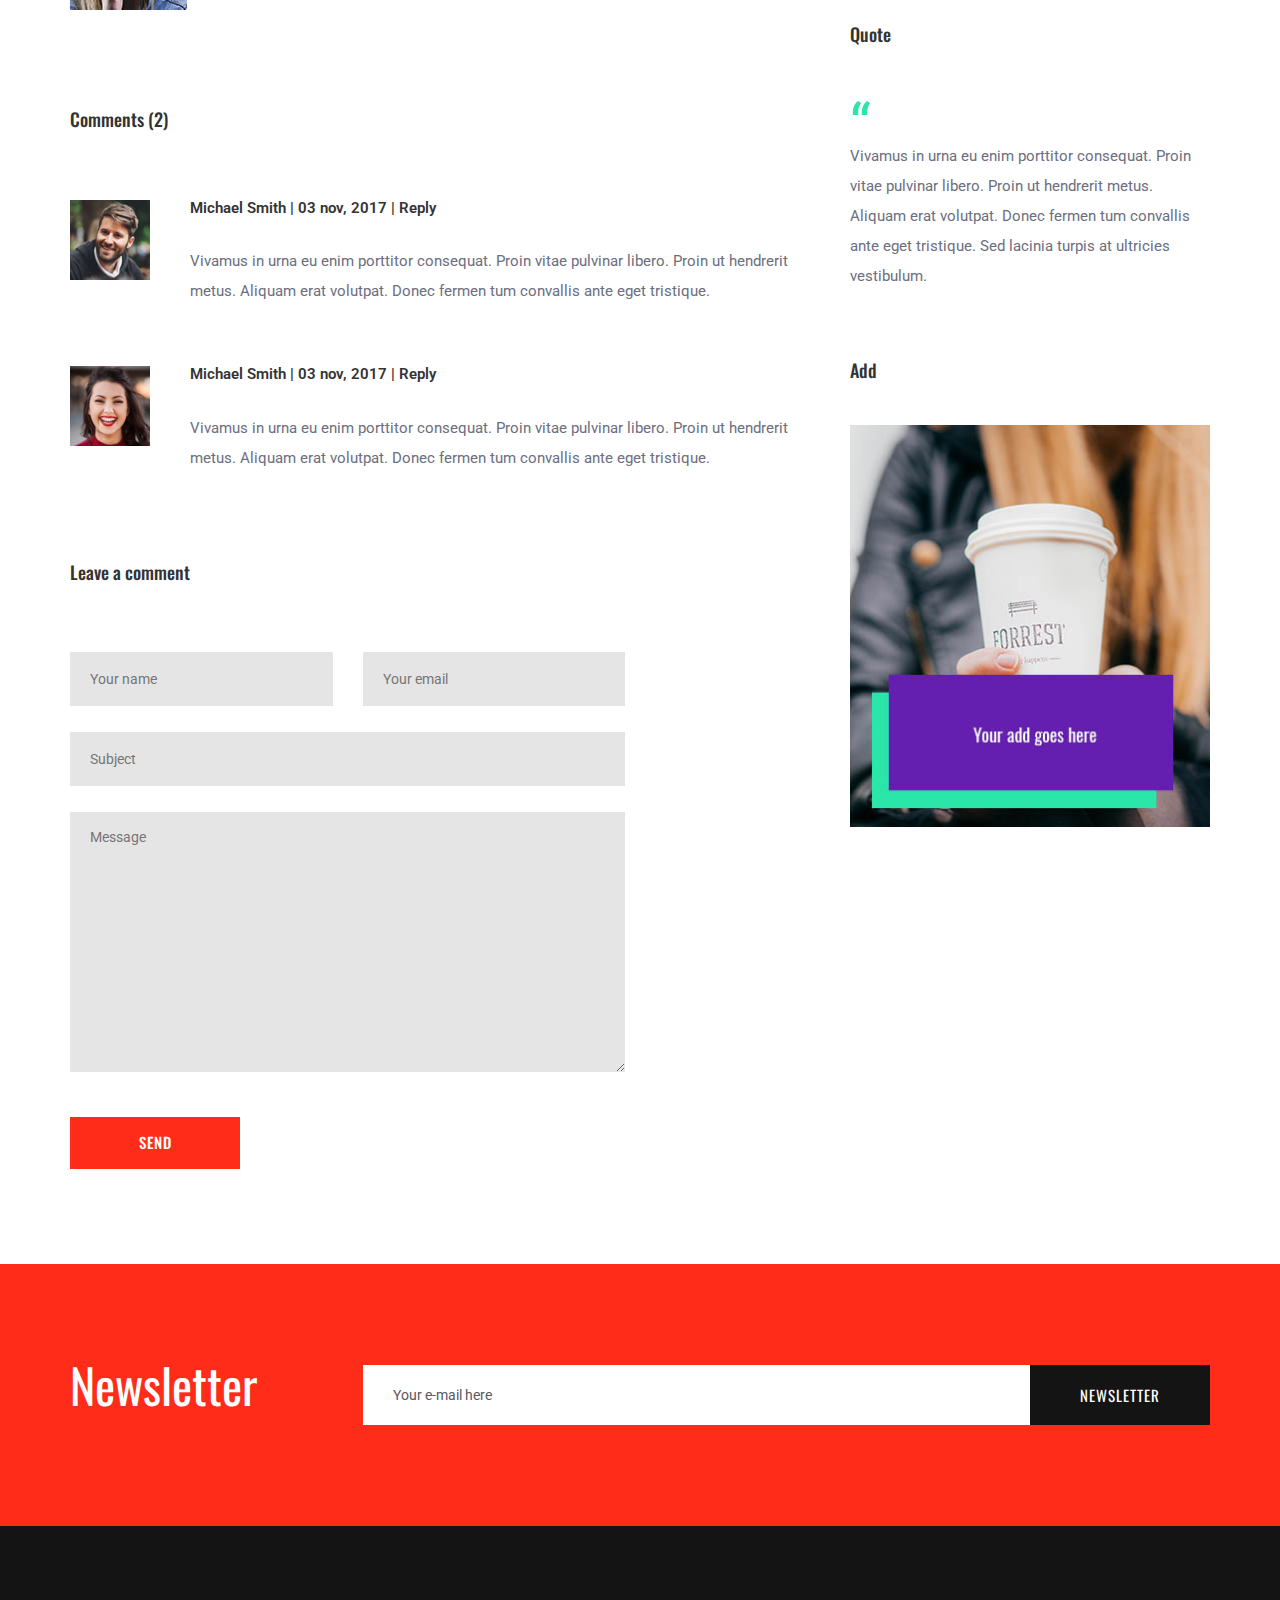
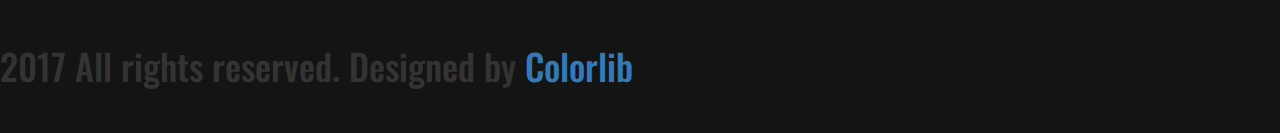
==== commit 87b602b7: "loader logo changed" ====
--- a/blog-post.html
+++ b/blog-post.html
@@ -30,7 +30,7 @@
 	<!-- Page Preloder -->
 	<div id="preloder">
 		<div class="loader">
-			<img src="img/logo.png" alt="">
+			<img src="img/social_logo.png" alt="">
 			<h2>Loading.....</h2>
 		</div>
 	</div>
--- a/css/style.css
+++ b/css/style.css
@@ -254,7 +254,7 @@
 
 .container-fluid {
   width: 95%;
-  max-width: 1280px;
+  max-width: 1440px;
   margin: 0 auto;
 }
 
@@ -311,7 +311,7 @@
 
 .header-section .menu-list li a:hover,
 .header-section .menu-list li a.active {
-  color: #bcc0c5;
+  color: #a8acb1;
 }
 
 .header-section .menu-list li:last-child a {
@@ -359,9 +359,9 @@
   font-size: 14px;
   line-height: 20px;
   padding: 8px 16px;
-  font-weight: 300;
+  font-weight: 400;
   max-width: 320px;
-  color: #bcc0c5;
+  color: #a8acb1;
 }
 .footer-section .menu-list {
   list-style: none;
@@ -375,7 +375,7 @@
   display: inline-block;
   padding: 8px 4px;
   margin-right: 8px;
-  color: #bcc0c5;
+  color: #a8acb1;
   position: relative;
   font-family: "Roboto", sans-serif;
   font-weight: 500;
@@ -390,6 +390,7 @@
   text-align: center;
   font-size: 14px;
   font-family: "Roboto", sans-serif;
+  font-weight: 300;
   color: #56565f;
 }
 @media screen and (min-width: 768px) and (max-width: 1280px) {
@@ -433,7 +434,6 @@
   color: #fff;
   font-weight: 400;
   margin-bottom: 15px;
-  float: left;
 }
 
 .page-top-section .page-info .page-links a,
@@ -531,6 +531,14 @@
 .hero-section {
   height: 100%;
   position: relative;
+  overflow: hidden;
+}
+.hero-section .hero-img {
+  position: absolute;
+  width: 100vw;
+  bottom: 0;
+  right: -10%;
+  z-index: -1;
 }
 
 .hero-content {
@@ -612,7 +620,7 @@
 	About section
 --------------------------*/
 .about-section,
-.team-section {
+.team-section, .services-digital-section {
   background: #141414;
   position: relative;
   z-index: 2;
@@ -704,8 +712,8 @@
 }
 
 .intro-video img {
-  -webkit-box-shadow: 0 0 50px rgba(0, 0, 0, 0.35);
-  box-shadow: 0 0 50px rgba(0, 0, 0, 0.35);
+  -webkit-box-shadow: 0 0 30px -5px rgba(0, 0, 0, 0.25);
+  box-shadow: 0 0 30px -5px rgba(0, 0, 0, 0.25);
 }
 
 .intro-video a {
@@ -849,7 +857,7 @@
 	header and icon box element
 ------------------------------------*/
 .services-section {
-  padding-top: 320px;
+  padding-top: 280px;
 }
 
 .service {
@@ -919,7 +927,7 @@
 }
 
 .member img {
-  margin-bottom: 60px;
+  margin-bottom: 32px;
 }
 
 .member h2 {
@@ -985,7 +993,7 @@
   width: 100%;
   margin-bottom: 26px;
   border: none;
-  background: #bcc0c5;
+  background: #e5e5e5;
   padding: 17px 20px;
 }
 
@@ -998,7 +1006,7 @@
   width: 100%;
   margin-bottom: 40px;
   border: none;
-  background: #bcc0c5;
+  background: #e5e5e5;
   padding: 15px 20px;
   height: 260px;
 }
@@ -1102,6 +1110,85 @@
   font-size: 15px;
 }
 
+/* 
+Services Digital styles
+*/
+.services-digital-section .container {
+  position: relative;
+  z-index: 5;
+}
+.services-digital-section .service {
+  color: white;
+}
+.services-digital-section p {
+  color: #a8acb1;
+}
+
+/*--------------------
+        Works 
+----------------------*/
+.works-section .work-card {
+  display: block;
+  position: relative;
+  background: #f5faf8;
+  box-shadow: 0 1px 10px -1px rgba(74, 74, 74, 0.1);
+  -webkit-transition: all 0.3s ease-in-out;
+  -o-transition: all 0.3s ease-in-out;
+  transition: all 0.3s ease-in-out;
+  transition: all 0.3s ease-in-out;
+}
+.works-section .work-card .card-text {
+  padding: 24px;
+  color: #2b1640;
+  margin-bottom: 32px;
+  -webkit-transition: all 0.3s ease-in-out;
+  -o-transition: all 0.3s ease-in-out;
+  transition: all 0.3s ease-in-out;
+}
+.works-section .work-card .card-text .card-title {
+  margin-bottom: 16px;
+  display: flex;
+  justify-content: space-between;
+}
+.works-section .work-card .card-text .card-title .name {
+  text-transform: uppercase;
+  font-size: 18px;
+}
+.works-section .work-card .card-text .card-title .services-provided {
+  font-size: 14px;
+  font-weight: 300;
+  font-family: "Oswald", sans-serif;
+}
+.works-section .work-card .card-text .card-title .services-provided span {
+  padding-left: 8px;
+}
+.works-section .work-card .card-text .description {
+  font-size: 14px;
+}
+.works-section .work-card:hover {
+  background: #FF2C19;
+}
+.works-section .work-card:hover .card-text, .works-section .work-card:hover .description {
+  color: #ffffff;
+}
+
+.work-top {
+  height: 380px;
+}
+
+.work-overlay {
+  position: absolute;
+  width: 100%;
+  height: 100%;
+  left: 0;
+  top: 0;
+  z-index: 3;
+  background-position: center top;
+  background-repeat: no-repeat;
+  background-size: cover;
+  opacity: 0.6;
+}
+
 /*------------------------
 	Blog Page
 --------------------------*/
@@ -1680,6 +1767,10 @@
     font-size: 14px;
     padding: 15px 30px;
   }
+
+  .hero-img {
+    display: none;
+  }
 }
 /* Large Mobile :480px. */
 @media only screen and (max-width: 767px) {
@@ -1741,6 +1832,10 @@
   }
   .hero-content h2 {
     font-size: 20px;
+  }
+
+  .hero-img {
+    display: none;
   }
 
   .site-btn {
@@ -1845,6 +1940,10 @@
   .facts .fact {
     margin-bottom: 40px;
   }
+
+  .services-section {
+    padding-top: 35vw;
+  }
 }
 /* small mobile :320px. */
 @media only screen and (max-width: 479px) {
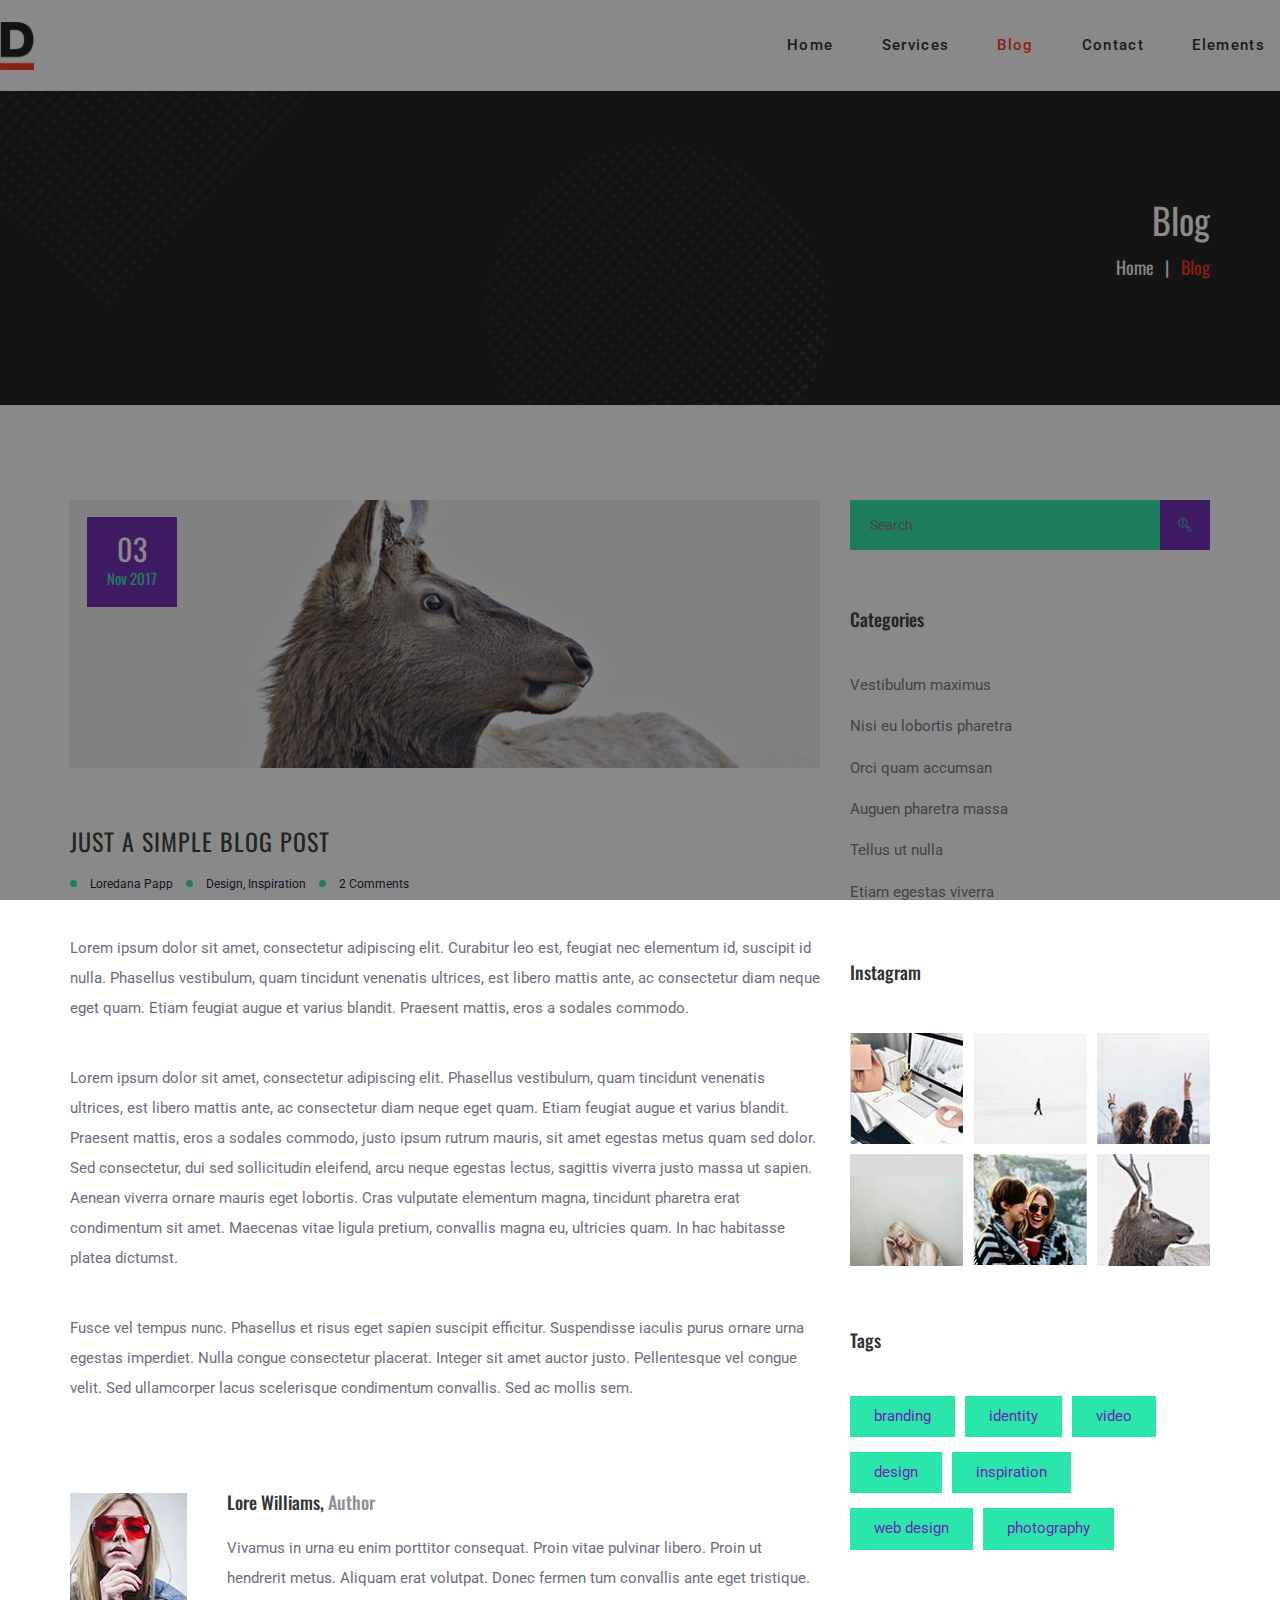
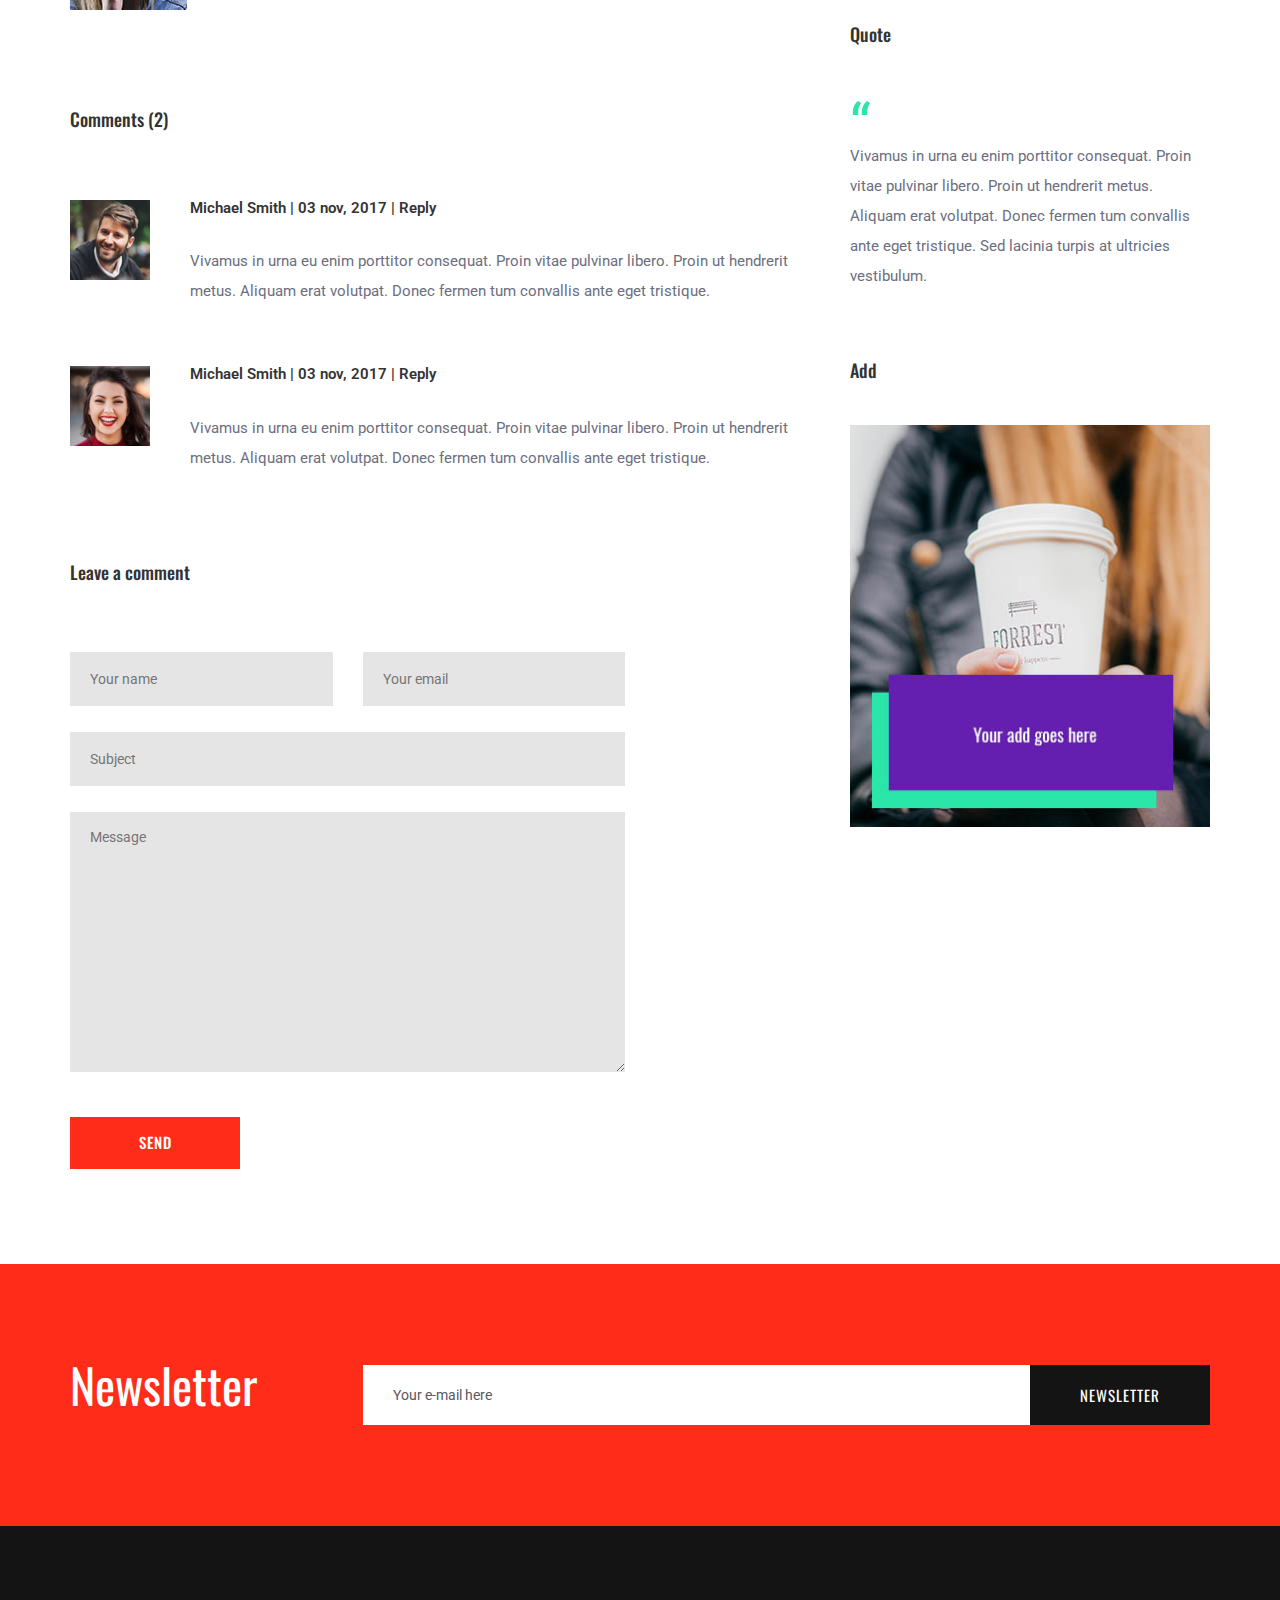
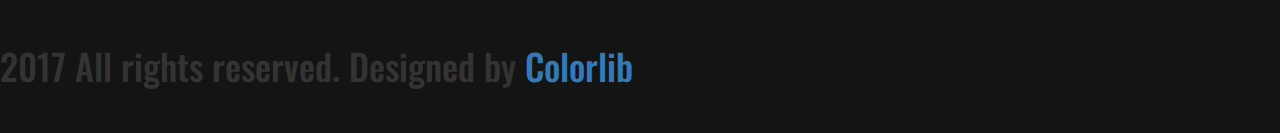
==== commit 1e4bc4a3: "Logos updated some style chenged" ====
--- a/blog-post.html
+++ b/blog-post.html
@@ -30,7 +30,7 @@
 	<!-- Page Preloder -->
 	<div id="preloder">
 		<div class="loader">
-			<img src="img/social_logo.png" alt="">
+			<img src="img/logo_dark_bg.svg" alt="">
 			<h2>Loading.....</h2>
 		</div>
 	</div>
--- a/css/style.css
+++ b/css/style.css
@@ -264,7 +264,6 @@
   left: 0;
   width: 100%;
   z-index: 999;
-  padding: 0 50px;
   background: white;
   -webkit-transition: all 0.4s ease 0s;
   -o-transition: all 0.4s ease 0s;
@@ -337,6 +336,7 @@
 .footer-section .footer-about {
   display: flex;
   justify-content: space-between;
+  flex-direction: column;
 }
 .footer-section .footer-about .logo {
   display: block;
@@ -344,7 +344,7 @@
   padding: 8px 0;
 }
 .footer-section .footer-about .logo img {
-  height: 56px;
+  height: 24px;
   width: auto;
   -webkit-transition: all 0.4s ease 0s;
   -o-transition: all 0.4s ease 0s;
@@ -352,13 +352,12 @@
 }
 .footer-section .footer-about .blurb {
   flex: 1 1 85%;
-  align-self: center;
 }
 .footer-section .footer-about .blurb h3 {
   font-family: "Roboto", sans-serif;
   font-size: 14px;
   line-height: 20px;
-  padding: 8px 16px;
+  padding-right: 16px;
   font-weight: 400;
   max-width: 320px;
   color: #a8acb1;
@@ -367,19 +366,22 @@
   list-style: none;
   display: flex;
   padding: 18px 0;
+  justify-content: center;
 }
 .footer-section .menu-list li {
+  flex-shrink: 1;
   display: inline;
+  margin-left: 8px;
 }
 .footer-section .menu-list li a {
   display: inline-block;
   padding: 8px 4px;
-  margin-right: 8px;
+  margin-left: 8px;
   color: #a8acb1;
   position: relative;
   font-family: "Roboto", sans-serif;
   font-weight: 500;
-  font-size: 14px;
+  font-size: 16px;
   letter-spacing: 0.09em;
   -webkit-transition: all 0.4s ease 0s;
   -o-transition: all 0.4s ease 0s;
@@ -393,6 +395,14 @@
   font-weight: 300;
   color: #56565f;
 }
+@media screen and (min-width: 768px) and (max-width: 991px) {
+  .footer-section .site-btn {
+    padding: 10px 30px;
+  }
+  .footer-section .menu-list {
+    justify-content: flex-end;
+  }
+}
 @media screen and (min-width: 768px) and (max-width: 1280px) {
   .footer-section .site-btn {
     padding: 10px 30px;
@@ -420,7 +430,7 @@
   background: #141414;
 }
 
-.page-top-section .container {
+.page-top-section .container-fluid {
   position: relative;
   z-index: 5;
 }
@@ -1684,6 +1694,10 @@
   .hero-content h2 {
     font-size: 24px;
   }
+
+  .header-section .logo img {
+    height: 32px;
+  }
 }
 /* Tablet :768px. */
 @media only screen and (min-width: 768px) and (max-width: 991px) {
